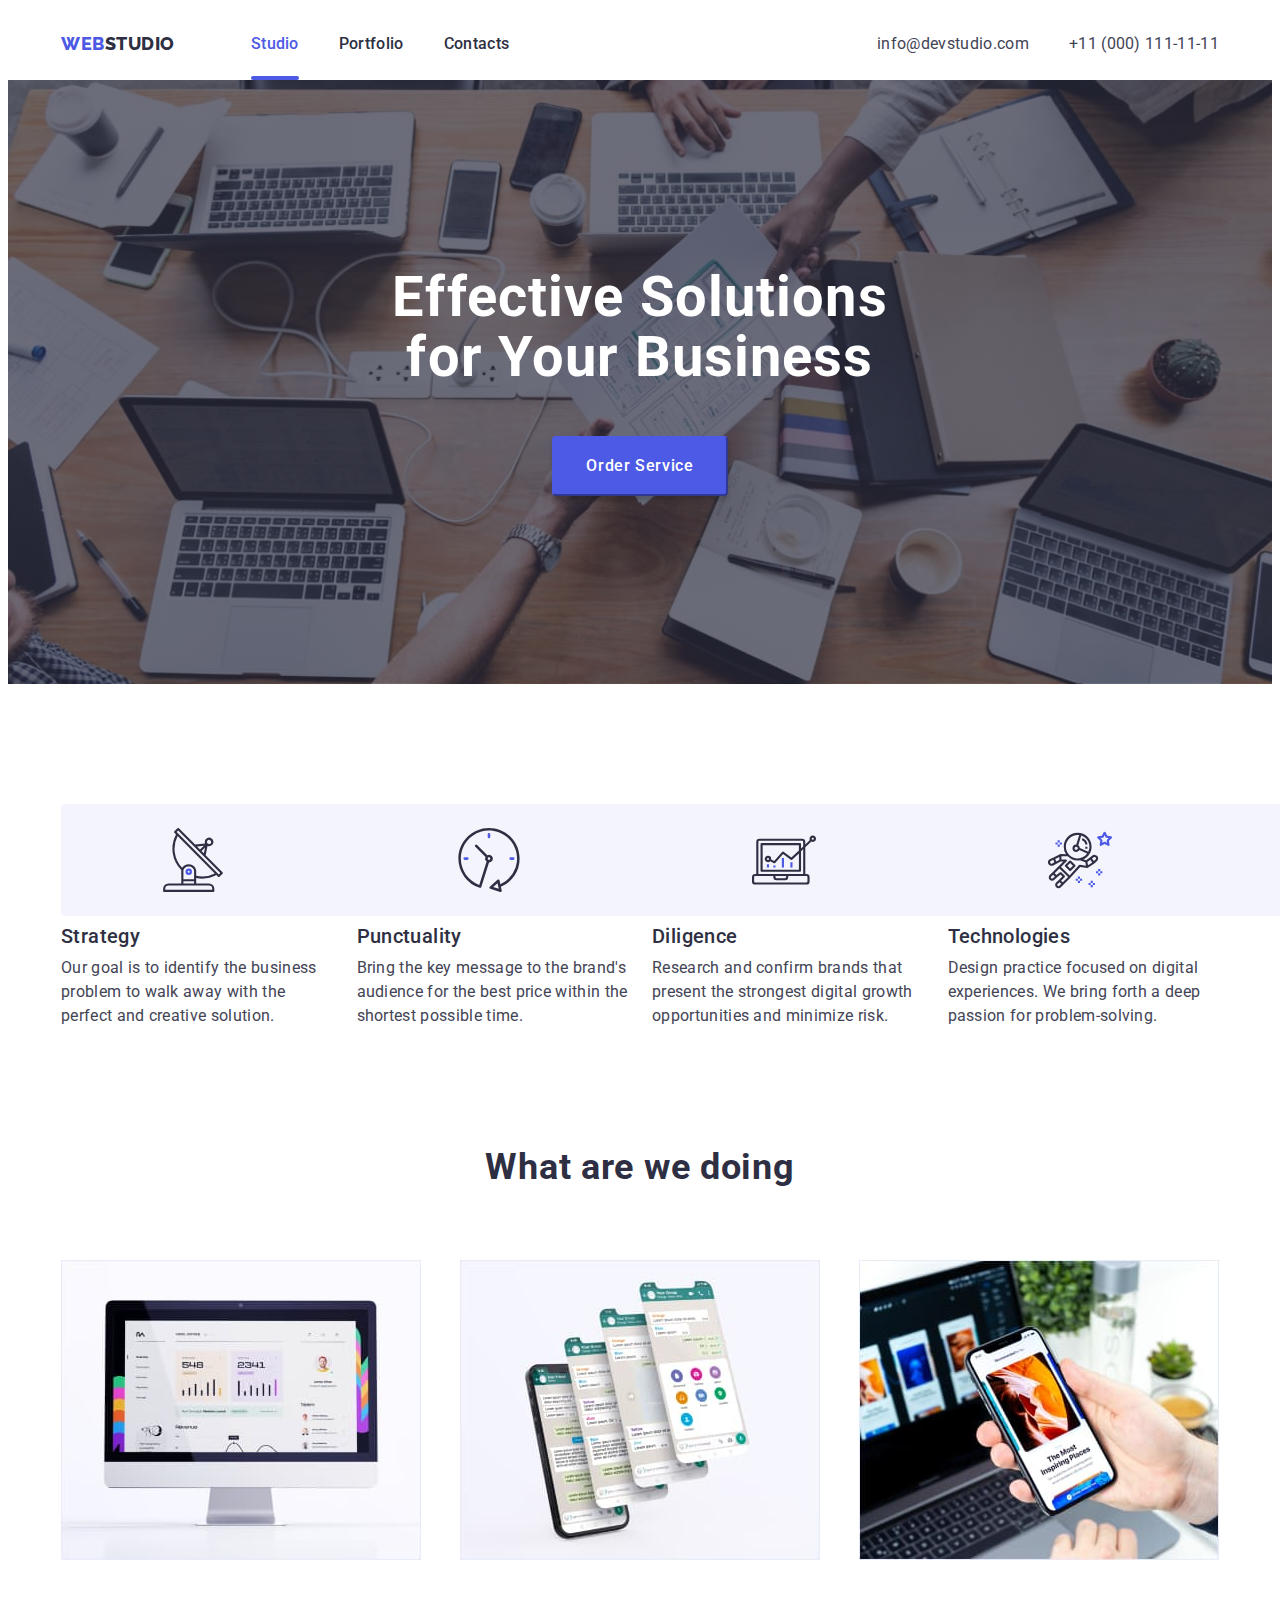
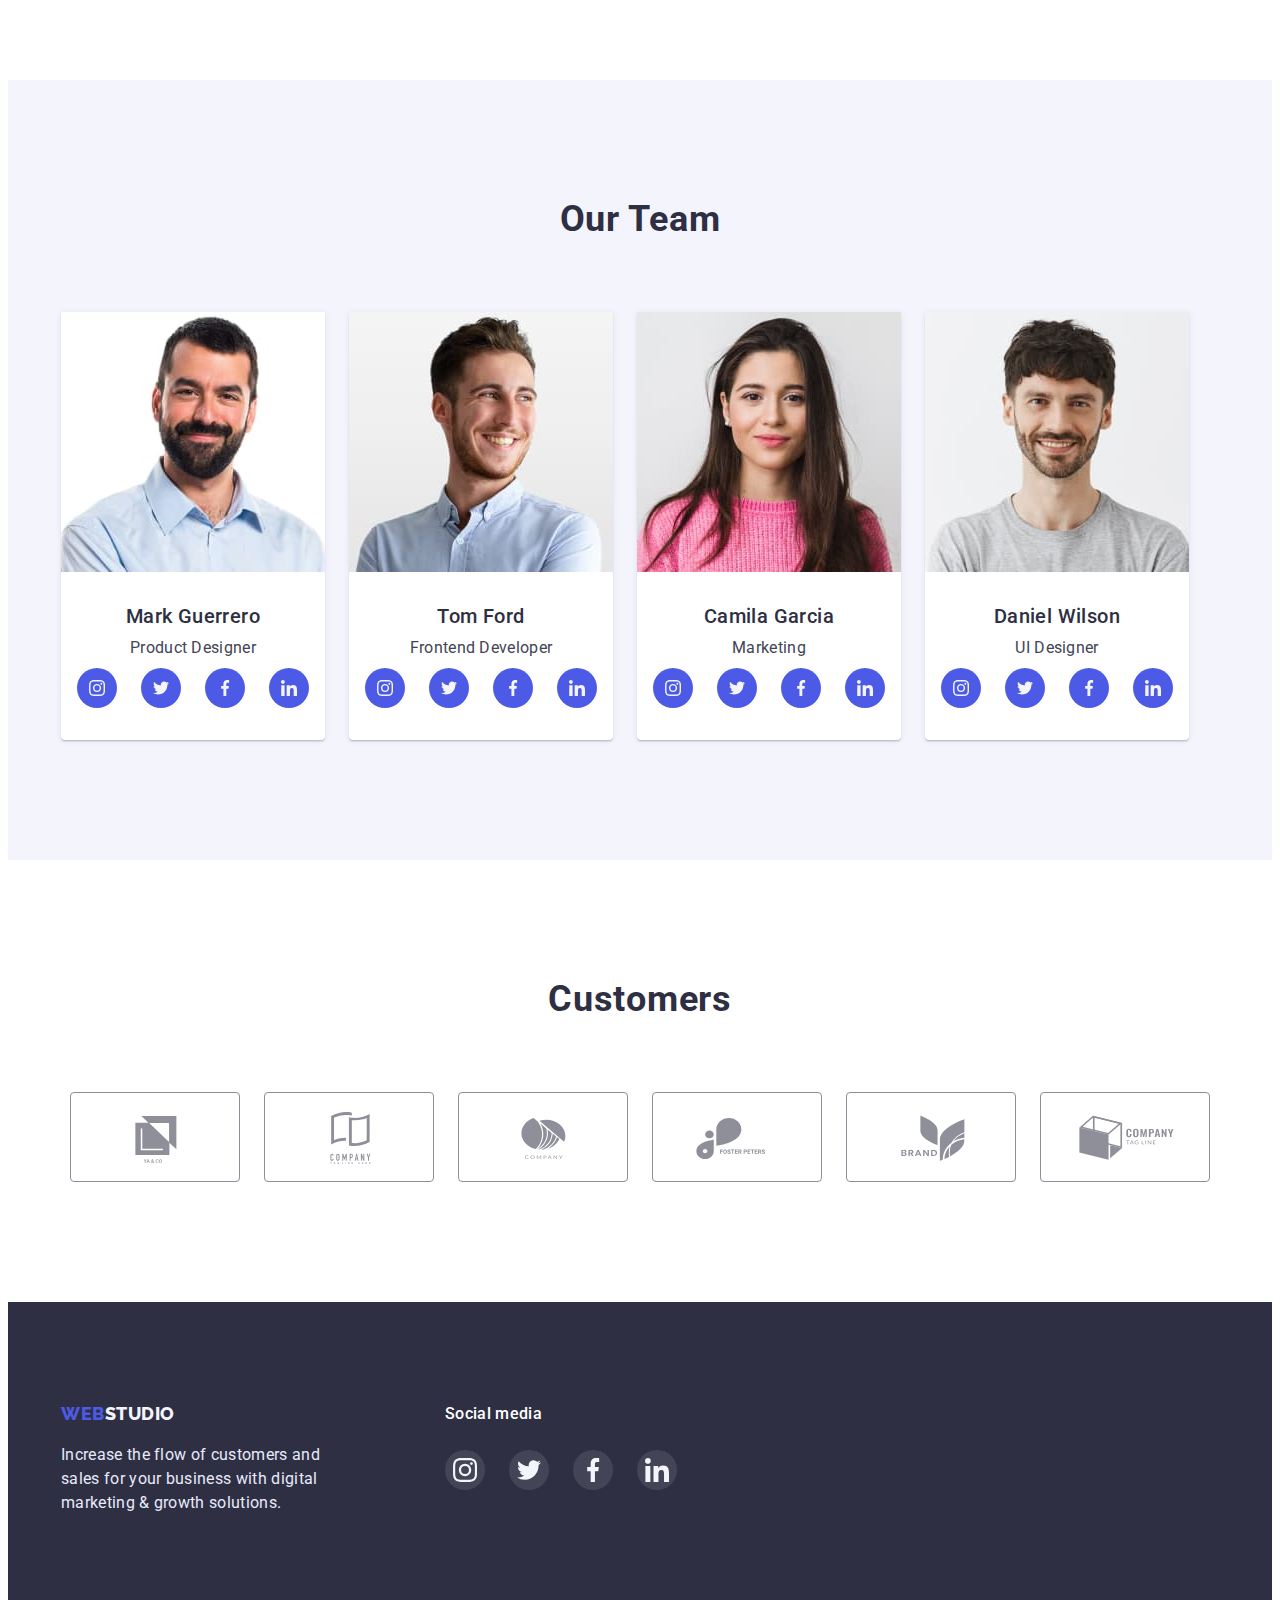
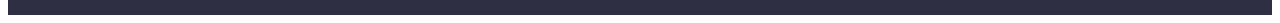
==== index.html @ bdb744b4 "1" ====
<!DOCTYPE html>
<html lang="en">
<head>
    <meta charset="UTF-8">
    <meta http-equiv="X-UA-Compatible" content="IE=edge">
    <meta name="viewport" content="width=device-width, initial-scale=1.0">
    <title>WebStudio</title>
    <link rel="preconnect" href="https://fonts.googleapis.com">
    <link rel="preconnect" href="https://fonts.gstatic.com" crossorigin>
    <link
        href="https://fonts.googleapis.com/css2?family=Raleway:wght@800&family=Roboto:wght@400;500;700;900&display=swap"
        rel="stylesheet">
    <link rel="stylesheet" href="https://cdnjs.cloudflare.com/ajax/libs/modern-normalize/1.1.0/modern-normalize.min.css"
        integrity="sha512-wpPYUAdjBVSE4KJnH1VR1HeZfpl1ub8YT/NKx4PuQ5NmX2tKuGu6U/JRp5y+Y8XG2tV+wKQpNHVUX03MfMFn9Q=="
        crossorigin="anonymous" referrerpolicy="no-referrer" />

    <link rel="stylesheet" href="./css/styles.css">
</head>
<body>
<!-- Header -->
    <header>
        <div class="container">
            <div class="header-container">
                
            <nav class="header-nav">
                <a class="logo-web" href="./index.html" >Web<span class="logo-dark">studio</span></a>
                <ul class="header-link">
                    <li class="header-menu"> <a class="nav-link current" href="./index.html">Studio</a></li>
                    <li class="header-menu"> <a class="nav-link" href="./portfolio.html">Portfolio</a></li>
                    <li class="header-menu"> <a class="nav-link" href="">Contacts</a></li>
                </ul>
            </nav>
            <address>
                <ul class="address-link">
                    <li>    <a class="address-menu" href="mailto:info@devstudio.com">info@devstudio.com</a></li>
                    <li>    <a class="address-menu" href="tel:+110001111111">+11 (000) 111-11-11</a></li>
                </ul>
            </address>
            </div>
        </div>
    </header>
    <main>
<!-- hero section -->
        <section class="hero-section">
            <div class="container">
                <div class="hero-wrapper"> 
                    <h1 class="hero-title">Effective Solutions for Your Business</h1>
                    <button class="hero-button" type="button" data-modal-open>Order Service</button>
                </div>
            </div>
        </section>
<!-- feature section -->
        <section class="features-section">
            <div class="container">
            <h2 hidden>features</h2>
            <ul class="features-list">
                <li class="features-item">
                    <div class="features-icons">
                    <svg class="features-icon">
                        <use href="./images/icons.svg#icon-antenna"></use>
                    </svg>
                    </div>
                    <h3 class="slogan-title">Strategy</h3>
                        <p>Our goal is to identify the business
                            problem to walk away with the perfect and creative solution.  </p>
                </li>
                <li class="features-item">
                    <div class="features-icons">
                    <svg class="features-icon">
                        <use href="./images/icons.svg#icon-clock"></use>
                    </svg>
                    </div>
                    <h3 class="slogan-title">Punctuality</h3>
                        <p>Bring the key message to the brand's audience for the best price within the shortest possible time. </p>
                </li>
                <li class="features-item">
                    <div class="features-icons">
                    <svg class="features-icon">
                        <use href="./images/icons.svg#icon-diagram"></use>
                    </svg>
                    </div>
                    <h3 class="slogan-title">Diligence</h3>
                        <p>Research and confirm brands that present the strongest digital growth opportunities and minimize risk. </p>
                </li>
                <li class="features-item">
                    <div class="features-icons">
                    <svg class="features-icon">
                        <use href="./images/icons.svg#icon-astronaut"></use>
                    </svg>
                    </div>
                    <h3 class="slogan-title">Technologies</h3>
                        <p>Design practice focused on digital experiences. We bring forth a deep passion for problem-solving. </p>
                </li>
            </ul>
            </div>
        </section>
<!-- job description -->
        <section class="description-section">
            <div class="container">
                <h2 class="secondary-title">What are we doing</h2>
                <ul class="description-list">
                    <li class="description-item"><img 
                            src="./images/img-comp.jpg" 
                            alt="monitor"
                            width="360"
                            height="300">
                    </li>
                    <li class="description-item">
                        <img src="./images/img-mob-soft.jpg" 
                            alt="mobile soft"
                            width="360"
                            height="300">
                    </li>
                    <li class="description-item">
                    <img src="./images/img-mob.jpg" 
                            alt="mobile phone"
                            width="360"
                            height="300">
                    </li>
                </ul>
            </div>
        </section>
<!-- section Team -->
        <section class="section-team">
            <div class="container">
            <h2 class="team-title">Our Team</h2>
                <ul class="team-link">
                    <li class="team-item">
                        <img src="./images/product-designer.jpg" alt="product designer photo" width="264" height="260">
                        <div class="team-text">
                            <h3 class="team-names">Mark Guerrero</h3>
                            <p>Product Designer</p>
                            <ul class="social-list">
                                <li class="social-item"><a class="social-link" href="#"><svg class="social-icon">
                                            <use href="./images/icons.svg#icon-instagram"></use>
                                        </svg></a></li>
                                <li class="social-item"><a class="social-link" href="#"><svg class="social-icon">
                                            <use href="./images/icons.svg#icon-twitter"></use>
                                        </svg></a></li>
                                <li class="social-item"><a class="social-link" href="#"><svg class="social-icon">
                                            <use href="./images/icons.svg#icon-facebook"></use>
                                        </svg></a></li>
                                <li class="social-item"><a class="social-link" href="#"><svg class="social-icon">
                                            <use href="./images/icons.svg#icon-linkedin"></use>
                                        </svg></a></li>
                            </ul>
                        </div>
                    </li>
                    <li class="team-item">
                        <img src="./images/frontend-developer.jpg" alt="frontend developer photo" width="264" height="260">
                        <div class="team-text">
                            <h3 class="team-names">Tom Ford</h3>
                            <p>Frontend Developer</p>
                            <ul class="social-list">
                                <li class="social-item"><a class="social-link" href="#"><svg class="social-icon">
                                            <use href="./images/icons.svg#icon-instagram"></use>
                                        </svg></a></li>
                                <li class="social-item"><a class="social-link" href="#"><svg class="social-icon">
                                            <use href="./images/icons.svg#icon-twitter"></use>
                                        </svg></a></li>
                                <li class="social-item"><a class="social-link" href="#"><svg class="social-icon">
                                            <use href="./images/icons.svg#icon-facebook"></use>
                                        </svg></a></li>
                                <li class="social-item"><a class="social-link" href="#"><svg class="social-icon">
                                            <use href="./images/icons.svg#icon-linkedin"></use>
                                        </svg></a></li>
                            </ul>  
                        </div>
                    </li>
                    <li class="team-item">
                        <img src="./images/marketing.jpg" alt="marketing photo" width="264" height="260">
                        <div class="team-text">
                            <h3 class="team-names">Camila Garcia</h3>
                            <p>Marketing</p>
                            <ul class="social-list">
                                <li class="social-item"><a class="social-link" href="#"><svg class="social-icon">
                                            <use href="./images/icons.svg#icon-instagram"></use>
                                        </svg></a></li>
                                <li class="social-item"><a class="social-link" href="#"><svg class="social-icon">
                                            <use href="./images/icons.svg#icon-twitter"></use>
                                        </svg></a></li>
                                <li class="social-item"><a class="social-link" href="#"><svg class="social-icon">
                                            <use href="./images/icons.svg#icon-facebook"></use>
                                        </svg></a></li>
                                <li class="social-item"><a class="social-link" href="#"><svg class="social-icon">
                                            <use href="./images/icons.svg#icon-linkedin"></use>
                                        </svg></a></li>
                            </ul>
                        </div>
                    </li>
                    <li class="team-item">
                        <img src="./images/ul-designer.jpg" alt="Designer photo" width="264" height="260">
                        <div class="team-text">
                            <h3 class="team-names">Daniel Wilson</h3>
                            <p>UI Designer</p>
                            <ul class="social-list">
                                <li class="social-item"><a class="social-link" href="#"><svg class="social-icon">
                                            <use href="./images/icons.svg#icon-instagram"></use>
                                        </svg></a></li>
                                <li class="social-item"><a class="social-link" href="#"><svg class="social-icon">
                                            <use href="./images/icons.svg#icon-twitter"></use>
                                        </svg></a></li>
                                <li class="social-item"><a class="social-link" href="#"><svg class="social-icon">
                                            <use href="./images/icons.svg#icon-facebook"></use>
                                        </svg></a></li>
                                <li class="social-item"><a class="social-link" href="#"><svg class="social-icon">
                                            <use href="./images/icons.svg#icon-linkedin"></use>
                                        </svg></a></li>
                            </ul>  
                        </div>
                    </li>
                </ul>  
                </div>
        </section>
        <section class="section-client">
            <div class="container">
            <h2 class="client-title">Customers</h2>
                <ul class="client-list">
                    <li class="client-link"><a class="client-icon" href="#"><svg class="client-icons">
                                                <use href="./images/icons.svg#icon-logo-one"></use>
                                            </svg></a></li>
                    <li class="client-link"><a class="client-icon" href="#"><svg class="client-icons">
                                                <use href="./images/icons.svg#icon-logo-two"></use>
                                            </svg></a></li>
                    <li class="client-link"><a class="client-icon" href="#"><svg class="client-icons">
                                                <use href="./images/icons.svg#icon-logo-three"></use>
                                            </svg></a></li>
                    <li class="client-link"><a class="client-icon" href="#"><svg class="client-icons">
                                                <use href="./images/icons.svg#icon-logo-four"></use>
                                            </svg></a></li>
                    <li class="client-link"><a class="client-icon" href="#"><svg class="client-icons">
                                                <use href="./images/icons.svg#icon-logo-five"></use>
                                            </svg></a></li>
                    <li class="client-link"><a class="client-icon" href="#"><svg class="client-icons">
                                                <use href="./images/icons.svg#icon-logo-six"></use>
                                            </svg></a></li>
                </ul>
            </div>
        </section>
    </main>
<!-- footer -->
    <footer class="footer-back">
        <div class="container footer-container">
            <div class="footer-item">
                <a class="logo-web" href="./index.html">Web<span class="logo-light">studio</span></a>
                <p class="footer-text">Increase the flow of customers and sales for your business with digital marketing & growth solutions.</p>
            </div>
            <div class="social-footer">
                <h2 class="social-footer-title">Social media</h2>
                    <ul class="social-list">
                        <li class="social-item-footer"><a class="social-link-footer" href="#"><svg class="social-icon-footer">
                                    <use href="./images/icons.svg#icon-instagram"></use>
                                </svg></a></li>
                        <li class="social-item-footer"><a class="social-link-footer" href="#"><svg class="social-icon-footer">
                                    <use href="./images/icons.svg#icon-twitter"></use>
                                 </svg></a></li>
                        <li class="social-item-footer"><a class="social-link-footer" href="#"><svg class="social-icon-footer">
                                       <use href="./images/icons.svg#icon-facebook"></use>
                                  </svg></a></li>
                         <li class="social-item-footer"><a class="social-link-footer" href="#"><svg class="social-icon-footer">
                                    <use href="./images/icons.svg#icon-linkedin"></use>
                                </svg></a></li>
                     </ul>
            </div>
        </div>
    </footer>
    <!-- modal-window -->
    <div class="backdrop is-hidden" data-modal>
        <div class="modal">
            <button class="modal-close" type="button" data-modal-close><svg class="close">
                <use href="./images/icons.svg#icon-close"></use>
            </svg></button>
        </div>
    </div>

    <script src="./js/modal.js"></script>
</body>
</html>
---- css/styles.css ----
:root {
        --color-primary: #434455;
        --color-secondary: #E7E9FC;
        --color-dark-bg: #2E2F42;
        --color-brand: #4D5AE5;
        --color-light: #fff;
        --color-light-bg: #F4F4FD;
        --color-bg-button: #404BBF;
        --transition: 250ms cubic-bezier(0.4, 0, 0.2, 1);
}
p,
h1,
h2,
h3,
h4,
h5,
h6 {
        margin-top: 0;
        margin-bottom: 0;
}
ul {
        list-style: none;
        margin: 0;
        padding-left: 0;
}
img {
        display: block;
        max-width: 100%;
        height: auto;}
body {
        color: var(--color-primary);
        font-family: 'Roboto', sans-serif;
        font-weight: 400;
        line-height: 1.5;
        font-size: 16px;
        letter-spacing: 0.02em;
}
.header {
        border-bottom: 1px solid #E7E9FC;
}
.container {
        
        max-width: 1158px;
        margin: 0 auto;
        padding: 0 15px;
}
.header-container {
        display: flex;
        align-items: center;
        height: 72px;
        width: 100%;       
}
.header-nav {
        display: flex;
        align-items: center;
        flex-grow: 1;
        gap: 76px;
}
.header-link {
        list-style-type: none;
        display: flex;
        flex-direction: row;
        align-items: flex-start;
        gap: 40px;

}
.header-menu {
        display: flex;
}

/* Логотип */
.logo-web {
        color: var(--color-brand);
        font-family: 'Raleway',sans-serif;
        font-weight: 800;
        font-size: 18px;
        line-height: 1.33;
        letter-spacing: 0.03em;
        text-transform: uppercase;
        text-decoration: none;
        padding-top: 20px;
        padding-bottom: 20px;
}
.logo-dark {
        font-family: 'Raleway',sans-serif;
        font-weight: 800;
        font-size: 18px;
        line-height: 1.33;
        letter-spacing: 0.03em;
        text-transform: uppercase;
        color: var(--color-dark-bg);
}
.logo-light {
        color: var(--color-light-bg);
        font-family:'Raleway',sans-serif;
        font-weight: 800;
        font-size: 18px;
        line-height: 1.16;
        letter-spacing: 0.03em;
        text-transform: uppercase;
}
/* шапка */
.nav-link {
        position: relative;
        text-decoration: none;
        color: var(--color-dark-bg);
        font-size: 16px;
        font-weight: 500;
        line-height: 1.5;
        letter-spacing: 0.02em;
        padding: 24px 0;
        transition-property: color;
        transition-duration: 250ms;
        transition-timing-function: var(--transition)
        }
.nav-link.current {
                color: var(--color-brand);
        }
.nav-link.current::after {
        position: absolute;
        content: '';
        left: 0;
        width: 100%;
        height: 4px;
        border-radius: 2px;
        background-color: currentColor;
        bottom: 0;
}
.nav-link:hover,
.nav-link:focus {
        color: var(--color-bg-button);
}
.address-link {
        list-style-type: none;
        display: flex;
        align-items: center;
        gap: 40px;
}
.address-menu {
        color: var(--color-primary);
        text-decoration: none;
        font-size: 16px;
        line-height: 1.5;
        font-style: normal;
        letter-spacing: 0.02em;
        transition-property: color;
        transition-duration: 250ms;
        transition-timing-function: var(--transition)
}
.address-menu:hover,
.address-menu:focus {
        color: var(--color-bg-button);
}
/* секция герой */
.hero-section {
        background-color: var(--color-dark-bg);
        padding: 188px 0;
        background-image: linear-gradient(rgba(46, 47, 66, 0.7), rgba(46, 47, 66, 0.7)), url('../images/people-office.jpg');
        background-repeat: no-repeat;
        background-position: center;
        background-size: cover;  
        max-width: 1440px;
        margin: 0 auto;
}
.hero-wrapper {
        display: flex;
        align-items: center;
        justify-content: center;
        flex-direction: column;
        gap: 48px;      
}
.hero-title {
        color: var(--color-light);
        font-weight: 700;
        font-size: 56px;
        line-height: 1.07;
        letter-spacing: 0.02em;
        max-width: 496px;
        text-align: center;   
}
.hero-button {
        color: var(--color-light);
        font-size: 16px;
        font-weight: 500;
        font-family: 'Roboto',sans-serif;
        line-height: 1.5;
        letter-spacing: 0.04em;
        background-color: var(--color-brand);
        box-shadow: 0px 4px 4px rgba(0, 0, 0, 0.15);
        border-radius: 4px;
        cursor: pointer;
        display: flex;
        flex-direction: row;
        align-items: flex-start;
        padding: 16px 32px;
        gap: 10px;
        border-color: var(--color-brand);
        transition-property: background-color;
        transition-duration: 250ms;
        transition-timing-function: var(--transition)
}
.hero-button:hover,
.hero-button:focus{
        background-color: var(--color-bg-button);
}
/* секция слогон! */
.features-section {
        padding: 120px 0;
}
.features-list {
        display: flex;
        align-items: flex-start;
        margin: 0;
        padding: 0;
        justify-content: space-between;
        gap: 24px;
}
.features-icons {
        display: flex;
        align-items: center;
        width: 100%;
                height: 100%;
        padding: 24px 100px;
        background-color: var(--color-light-bg);
        border-radius: 4px;
        fill: var(--color-dark-bg);
        margin-bottom: 8px;        
}
.features-icon {
        width: 64px;
        height: 64px;
}
.features-item {
        width: calc(100% / 3 - 72px);
        
}
.description-list{
        display: flex;
        align-items: flex-start;
        margin: 0;
        padding: 0;
        justify-content: space-between;
        flex-grow: 1;
}
.description-section {
        padding-bottom: 120px;
}
.slogan-title {
        color: var(--color-dark-bg);
        letter-spacing: 0.02em;
        font-weight: 500;
        font-size: 20px;
        line-height: 1.2;
        margin-bottom: 8px;
}

/* секция чем занимаются */
.secondary-title {
        color: var(--color-dark-bg);
        font-weight: 700;
        font-size: 36px;
        line-height: 1.11;
        letter-spacing: 0.02em;
        text-align: center;
        margin-bottom: 72px;
}

/* секция команда */
.section-team {
        background:var(--color-light-bg);
        padding: 120px 0;
}
.team-title {
        color: var(--color-dark-bg);
        font-weight: 700;
        font-size: 36px;
        line-height: 1.11;
        letter-spacing: 0.02em;
        text-align: center;
        margin-bottom: 72px;
}
.team-link {
        display: flex;
        gap: 24px;
        margin: 0;
        padding-left: 0;
        
}
.team-item {
        text-align: center;
        flex-basis: calc((100%/4)-72px);
        background: var(--color-light);
        box-shadow: 0px 1px 6px rgba(46, 47, 66, 0.08), 0px 1px 1px rgba(46, 47, 66, 0.16), 0px 2px 1px rgba(46, 47, 66, 0.08);
        border-radius: 0px 0px 4px 4px;   
}
.team-names {
        color: var(--color-dark-bg);
        font-weight: 500;
        font-size: 20px;
        line-height: 1.2;
        letter-spacing: 0.02em;
        padding-bottom: 8px;
}
.team-text {
        padding: 32px 0;
}
/* секция клиенты */
.client-title {
        color: var(--color-dark-bg);
        font-weight: 700;
        font-size: 36px;
        line-height: 1.11;
        letter-spacing: 0.02em;
        text-align: center;
        margin-bottom: 72px;}
.section-client {
        padding: 120px 0;
}
.client-list{
        display: flex;
        gap: 24px;
        justify-content: center;
}
/* .client-link {
        
} */
.client-icon {
        display: flex;
        width: 168px;
        height: 88px;
        color: #8E8F99;
        border: 1px solid #8E8F99;
        border-radius: 4px;
        flex-direction: row;
        align-items: center;
        justify-content: center;
        border-color: currentColor;
        transition-property: color, border-color;
        transition-duration: 250ms;
        transition-timing-function: var(--transition)
}

.client-icons {
        display: inline-block;
        width: 104px;
        height: 56px;
        fill: currentColor;
}

.client-icon:hover,
.client-icon:focus{
        color: var(--color-bg-button);
        border-color: var(--color-bg-button);
}


/* подвал */
.footer-container {
        display: flex;
        gap: 120px;
}
.footer-item {
        width: 264px;

}
.footer-back {
        background: var(--color-dark-bg);
        padding: 100px 0;
}
.footer-text {
        color: var(--color-secondary);
        margin-top: 16px;
}
.social-footer {
        display: flex;  
        flex-direction: column;   
        gap: 16px;
}
.social-footer-title {
        font-family: 'Roboto', sans-serif;
        font-style: normal;
        font-weight: 500;
        font-size: 16px;
        line-height: 1.5;
        letter-spacing: 0.02em;
        color: var(--color-light);
}
.social-icon-footer {
        width: 24px;
        height: 24px;
}
.social-item-footer{
        width: 40px;
        height: 40px;
}
.social-link-footer{
        display: flex;
        align-items: center;
        justify-content: center;
        width: 100%;
        height: 100%;
        fill: var(--color-light-bg);
        border-radius: 50%;
        background: rgba(255, 255, 255, 0.1);
        transition-property: background-color;
        transition-duration: 250ms;
        transition-timing-function: var(--transition)
}
.social-link-footer:hover,
.social-link-footer:focus {
        background-color: #31D0AA;
}
/* секция фильтр */
.nav-portfolio {
        display: flex;
        justify-content: center;
        gap: 24px;
        margin-bottom: 72px;
}
.nav-button {
        display: flex;
        gap: 24px;
        
}
.filter-button {
        color: var(--color-brand);
        font-weight: 500;  
        font-size: 16px;
        font-family: 'Roboto', sans-serif;
        letter-spacing: 0.04em;
        background: var(--color-light-bg);
        border: 1px solid var(--color-secondary);
        border-radius: 4px;
        cursor: pointer;
        padding: 12px 24px;
        transition-property: background-color, color, box-shadow, border;
        transition-duration: 250ms;
        transition-timing-function: var(--transition)
}

.filter-button:hover,
.filter-button:focus {
        color: var(--color-light);
        background: var(--color-bg-button);
        box-shadow: 0px 3px 1px rgba(0, 0, 0, 0.1), 0px 2px 1px rgba(0, 0, 0, 0.08), 0px 2px 2px rgba(0, 0, 0, 0.12);
        border-color: var(--color-brand);

}
.filter-title {
        color: var(--color-dark-bg);
        font-weight: 500;
        font-size: 20px;
        line-height: 1.2;
        letter-spacing: 0.02em;
        margin-bottom: 8px;
}
.section-portfolio {
        padding: 96px 0 120px 0;
}
.card {
        flex-basis: calc((100% - 48px) / 3);
}
.link-portfolio {
        text-decoration: none;
        transition: box-shadow var(--transition);
        transition-property: color;
        transition-duration: 250ms;
        transition-timing-function: var(--transition)
}
.link-portfolio:hover,
.link-portfolio:focus {
        transition-property: color;
        transition-duration: 250ms;
        transition-timing-function: var(--transition); 
        box-shadow: 0px 1px 6px rgba(46, 47, 66, 0.08), 0px 1px 1px rgba(46, 47, 66, 0.16), 0px 2px 1px rgba(46, 47, 66, 0.08);
}
.cards {
        display: flex;
        flex-direction: column;       
}
.cards-item {
        display: flex;
        flex-wrap: wrap;
        justify-content: center;
        column-gap: 24px;
        row-gap: 48px;
        flex-basis: calc(100% / 3 - 48px);
        padding-left: 0;
        margin: 0;    
}
.cards-text {
        width: 360px;
        padding: 32px 0 32px 16px;
        border: solid #E7E9FC;
        border-width: 0 1px 1px 1px;
}

.cards-description {
        position: relative;
        overflow: hidden;
}
.cards-overlay {
        padding: 40px 32px 0 32px;
        color: var(--color-light);
        background-color: var(--color-brand);
        position: absolute;
        top: 0;
        left: 0;
        width: 100%;
        height: 100%;
        transform: translateY(100%);
        transition-property: transform;
        transition-duration: 250ms;
        transition-timing-function: var(--transition);
}
.link-portfolio:hover .cards-overlay,
.link-portfolio:focus .cards-overlay {
        transform: translateY(0);
}
.text-portfolio {
        color: var(--color-primary);
}

/* social */
.social-list {
        display: flex;
        gap: 24px;
        justify-content: center;
        margin-top: 8px;
}
.social-link {
        display: flex;
        align-items: center;  
        justify-content: center;
        width: 100%;
        height: 100%;
        background-color: var(--color-brand);
        border-radius: 50%;
        transition-property: background-color;
        transition-duration: 250ms;
        transition-timing-function: var(--transition)
}
.social-link:hover,
.social-link:focus {
        background-color: var(--color-bg-button);
}
.social-item {   
        width: 40px;
        height: 40px;
}
.social-icon {
        width: 16px;
        height: 16px;
        fill: #F4F4FD;
}
/* modal */
.backdrop {
        position: fixed;
        top: 0;
        left: 0;
        display: flex;
        align-items: center;
        justify-content: center;
        width: 100%;
        height: 100%;
        z-index: 100;
        background-color: rgba(46, 47, 66, 0.4);
        transition: opacity var(--transition), visibility var(--transition);
}
.backdrop.is-hidden {
        opacity: 0;
        visibility: hidden;
        pointer-events: none;
}
.modal {
        position: relative;
        overflow: auto;
        max-width: 408px;
        max-height: 576px;
        width: 100%;
        height: 100%;
        opacity: 1;
        background-color: #fcfcfc;
        box-shadow: 0px 1px 1px rgb(0 0 0 / 14%), 0px 1px 3px rgb(0 0 0 / 12%), 0px 2px 1px rgb(0 0 0 / 20%);
        border-radius: 4px;
        transition: opacity var(--transition), visibility var(--transition);
}
.modal-close {
        position: absolute;
        color: #000;
        top: 24px;
        right: 24px;
        display: flex;
        align-items: center;
        justify-content: center;
        width: 24px;
        height: 24px;
        background-color: #e7e9fc;
        border: 1px solid rgba(0, 0, 0, 0.1);
        border-radius: 50%;
        transition: background-color var(--transition), color var(--transition);
        cursor: pointer;
        }
.modal-close:focus,
.modal-close:hover {
        background-color: var(--color-bg-button);
        color: var(--color-light);
}
        
.close {
        display: block;
        width: 8px;
        height: 8px;
        fill: currentColor;
        margin: 0;
        position: absolute;
        top: 50%;
        left: 50%;
        transform: translate(-50%, -50%);
}
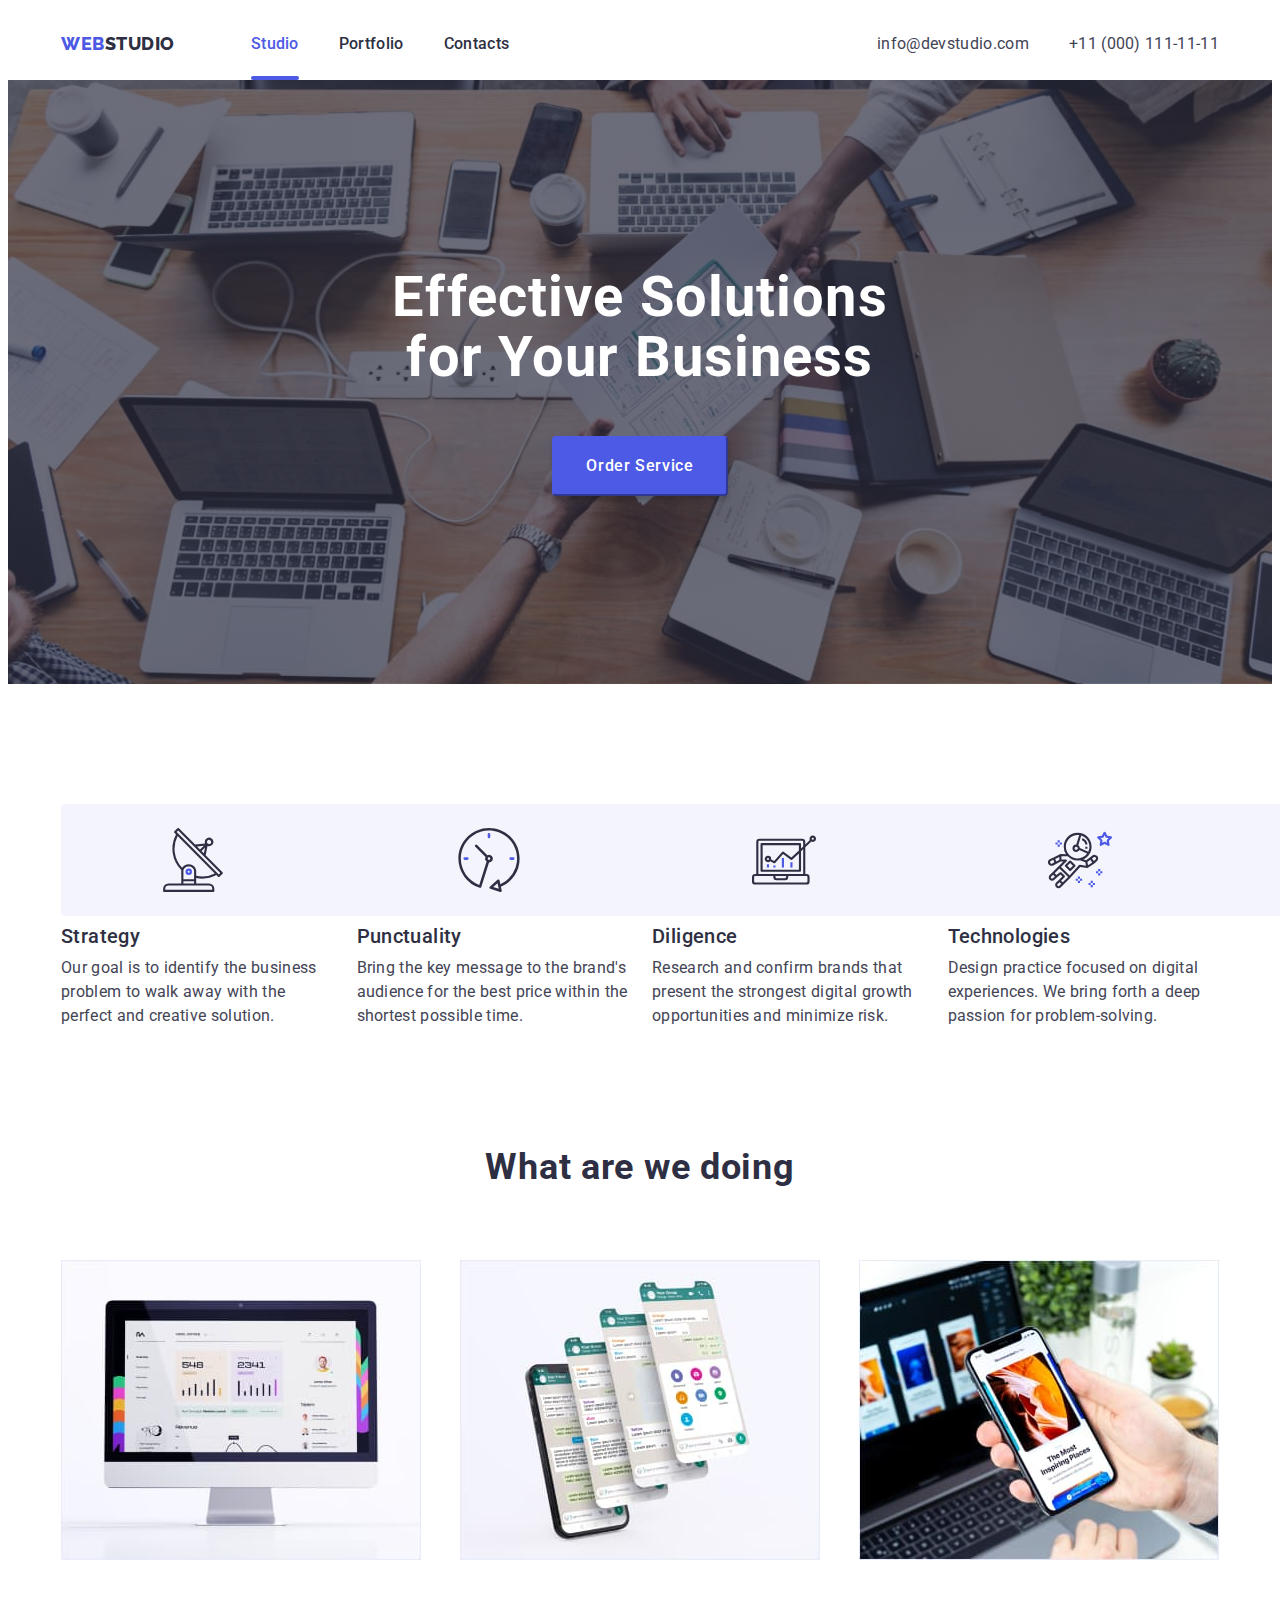
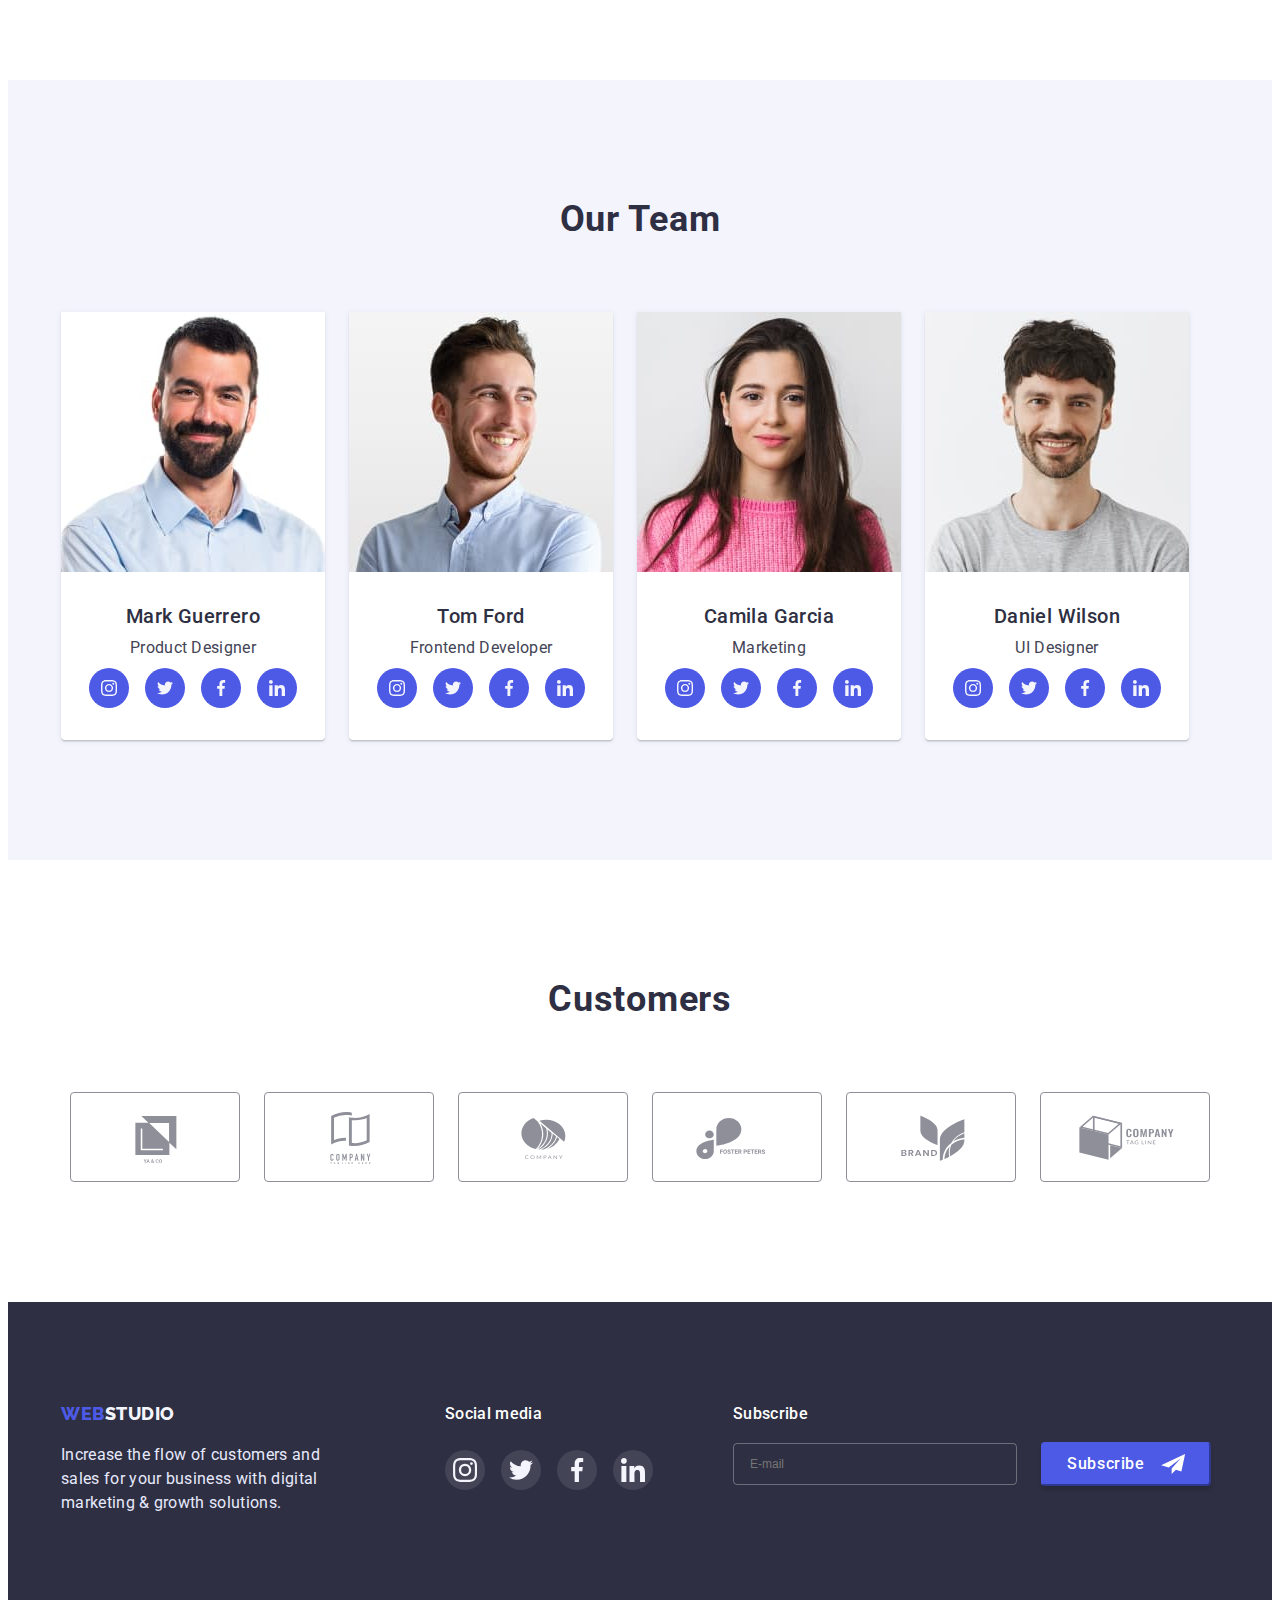
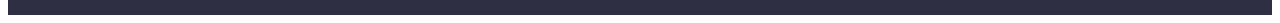
==== commit 1a27b7ee: "1" ====
--- a/index.html
+++ b/index.html
@@ -246,7 +246,7 @@
                 <p class="footer-text">Increase the flow of customers and sales for your business with digital marketing & growth solutions.</p>
             </div>
             <div class="social-footer">
-                <h2 class="social-footer-title">Social media</h2>
+                <h2 class="footer-title">Social media</h2>
                     <ul class="social-list">
                         <li class="social-item-footer"><a class="social-link-footer" href="#"><svg class="social-icon-footer">
                                     <use href="./images/icons.svg#icon-instagram"></use>
@@ -262,6 +262,20 @@
                                 </svg></a></li>
                      </ul>
             </div>
+            <div class="footer-subscribe">
+                <form action="#" class="footer-form">
+                    <p class="footer-title">Subscribe</p>
+                    <div class="footer-subscribe-field">
+                        <label for="email" class="footer-subscribe-filed">
+                            <input type="mail" name="email" placeholder="E-mail" class="imput-mail" />
+                        </label>
+                        <button type="submit" class="hero-button subscribe-button">Subscribe<svg class="footer-send">
+                            <use href="./images/icons.svg#icon-send"></use>
+                            </svg>
+                        </button>
+                    </div>
+                </form>
+            </div>
         </div>
     </footer>
     <!-- modal-window -->
@@ -270,7 +284,49 @@
             <button class="modal-close" type="button" data-modal-close><svg class="close">
                 <use href="./images/icons.svg#icon-close"></use>
             </svg></button>
-        </div>
+            <form action="#" class="modal-form" autocomplete="off">
+                <p class="form-deskription">Leave your contacts and we will call you back</p>
+                <label class="modal-label">
+                    Name
+                    <input type="text" name="name" class="form-input" required>
+                    <svg class="form-icon">
+                        <use href="./images/icons.svg#icon-person"></use>
+                    </svg>
+                </label>
+                <label class="modal-label">
+                    Phone
+                    <input type="number" name="phone" class="form-input" placeholder=" " required>
+                    <svg class="form-icon">
+                        <use href="./images/icons.svg#icon-phone"></use>
+                    </svg>
+                </label>
+                <label class="modal-label">
+                    Email
+                    <input type="email" name="mail" class="form-input" required>
+                    <svg class="form-icon">
+                        <use href="./images/icons.svg#icon-email"></use>
+                    </svg>
+                </label>
+                <label class="modal-label textarea-label">
+                    Comment
+                    <textarea name="comment" class="form-input textarea" placeholder="Text Input" rows="7"></textarea>
+                </label>
+                <label class="modal-checkbox">
+                    <input type="checkbox" name="checkbox" class="checkbox">
+                    <svg class="check-icon">
+                        <use href="./images/icons.svg#icon-check"></use>
+                    </svg>
+                    I accept the terms and conditions of the
+                    <a href="#">Privacy Policy</a>
+                </label>
+                <div class="modal-button-send">
+                    <button type="submit" class="hero-button">Send</button>
+                </div>
+
+
+
+            </form>
+        </div> 
     </div>
 
     <script src="./js/modal.js"></script>
--- a/css/styles.css
+++ b/css/styles.css
@@ -357,7 +357,6 @@
 /* подвал */
 .footer-container {
         display: flex;
-        gap: 120px;
 }
 .footer-item {
         width: 264px;
@@ -375,8 +374,10 @@
         display: flex;  
         flex-direction: column;   
         gap: 16px;
-}
-.social-footer-title {
+        margin-left: 120px;
+        margin-right: 80px;
+}
+.footer-title {
         font-family: 'Roboto', sans-serif;
         font-style: normal;
         font-weight: 500;
@@ -409,6 +410,40 @@
 .social-link-footer:hover,
 .social-link-footer:focus {
         background-color: #31D0AA;
+}
+.imput-mail {
+        color: var(--color-secondary);
+        width: 264px;
+        padding-left: 16px;
+        padding-top: 8px;
+        padding-bottom: 8px;
+        font-size: 12px;
+        line-height: 2;
+        background-color: transparent;
+        border: 1px solid rgba(255, 255, 255, 0.3);
+        border-radius: 4px;
+}
+.footer-subscribe {
+        display: flex;
+        gap: 16px;
+}
+.footer-subscribe-field {
+        display: flex;
+        align-items: center;
+        gap: 24px;
+        margin-top: 16px;
+}
+.subscribe-button {
+        display: flex;
+        justify-content: center;
+        align-items: center;
+        padding: 8px 24px;
+        gap: 16px;   
+}
+.footer-send {
+        width: 24px;
+        height: 20px;
+        fill: var(--color-light);
 }
 /* секция фильтр */
 .nav-portfolio {
@@ -461,6 +496,7 @@
         flex-basis: calc((100% - 48px) / 3);
 }
 .link-portfolio {
+        display: block;
         text-decoration: none;
         transition: box-shadow var(--transition);
         transition-property: color;
@@ -524,7 +560,7 @@
 /* social */
 .social-list {
         display: flex;
-        gap: 24px;
+        gap: 16px;
         justify-content: center;
         margin-top: 8px;
 }
@@ -563,6 +599,7 @@
         justify-content: center;
         width: 100%;
         height: 100%;
+        padding: 20px 0;
         z-index: 100;
         background-color: rgba(46, 47, 66, 0.4);
         transition: opacity var(--transition), visibility var(--transition);
@@ -574,11 +611,11 @@
 }
 .modal {
         position: relative;
-        overflow: auto;
         max-width: 408px;
         max-height: 576px;
         width: 100%;
         height: 100%;
+        padding: 72px 24px 24px 24px;
         opacity: 1;
         background-color: #fcfcfc;
         box-shadow: 0px 1px 1px rgb(0 0 0 / 14%), 0px 1px 3px rgb(0 0 0 / 12%), 0px 2px 1px rgb(0 0 0 / 20%);
@@ -617,4 +654,108 @@
         top: 50%;
         left: 50%;
         transform: translate(-50%, -50%);
-}+}
+.modal-form {
+        display: block;
+        margin-top: 0;
+}
+.form-deskription {
+        margin-bottom: 16px;
+        text-align: center;
+        line-height: 1.5;
+}
+.modal-label {
+        max-width: 360px;
+        display: flex;
+        flex-direction: column;
+        gap: 4px;
+        color: #8E8F99;
+        font-size: 12px;
+        line-height: 1.16;
+        position: relative;
+        margin-bottom: 8px;
+        height: 58px;
+}
+.form-input {
+        border: 1px solid rgba(33, 33, 33, 0.2);
+        border-radius: 4px;
+        padding-left: 16px;
+        padding-top: 8px;
+        padding-bottom: 8px;
+        transition-property: color, border;
+        transition-duration: 250ms;
+        transition-timing-function: cubic-bezier(0.4, 0, 0.2, 1);
+        outline: 0px;
+        color: var(--color-dark-bg);
+        padding-left: 38px;
+}
+.form-input:focus-visible,
+.form-input:focus {
+        border: 1px solid var(--color-brand);
+        color: var(--color-brand);
+}
+.form-icon {
+        width: 18px;
+        height: 24px;
+        position: absolute;
+        top: 21px;
+        left: 16px;
+        display: inline-block;
+        fill: var(--color-dark-bg);
+        transition-property: fill;
+        transition-duration: 250ms;
+        transition-timing-function: cubic-bezier(0.4, 0, 0.2, 1);
+}
+.form-input:focus-visible+.form-icon,
+.form-input:focus+.form-icon {
+        fill: var(--color-brand);
+
+}
+.textarea-label {
+        height: 138px;
+}
+.textarea {
+        resize: none;
+        padding-left: 16px;
+        height: 120px;
+}
+.textarea:placeholder {
+        color: rgb(117, 117, 117, 0.5)
+}
+.modal-checkbox {
+        display: block;
+        margin-bottom: 24px;
+        margin-top: 16px;
+        font-size: 12px;
+        position: relative;
+        padding-left: 24px;
+}
+.modal-button-send {
+        display: flex;
+        justify-content: center;
+}
+.checkbox {
+        appearance: none;
+        -webkit-appearance: none;
+        -moz-appearance: none;
+}
+.check-icon {
+        display: inline-block;
+        width: 16px;
+        height: 16px;
+        background-color: #fff;
+        fill: #fff;
+        position: absolute;
+        top: -1px;
+        left: 0px;
+        border: 1.25px solid var(--color-dark-bg);
+        border-radius: 2px;
+        transition-property: fill, border, background-color;
+        transition-duration: 250ms;
+        transition-timing-function: cubic-bezier(0.4, 0, 0.2, 1);
+}
+.checkbox:checked+.check-icon {
+        background-color: var(--color-bg-button);
+        fill: #fff;
+        border: none;
+}
